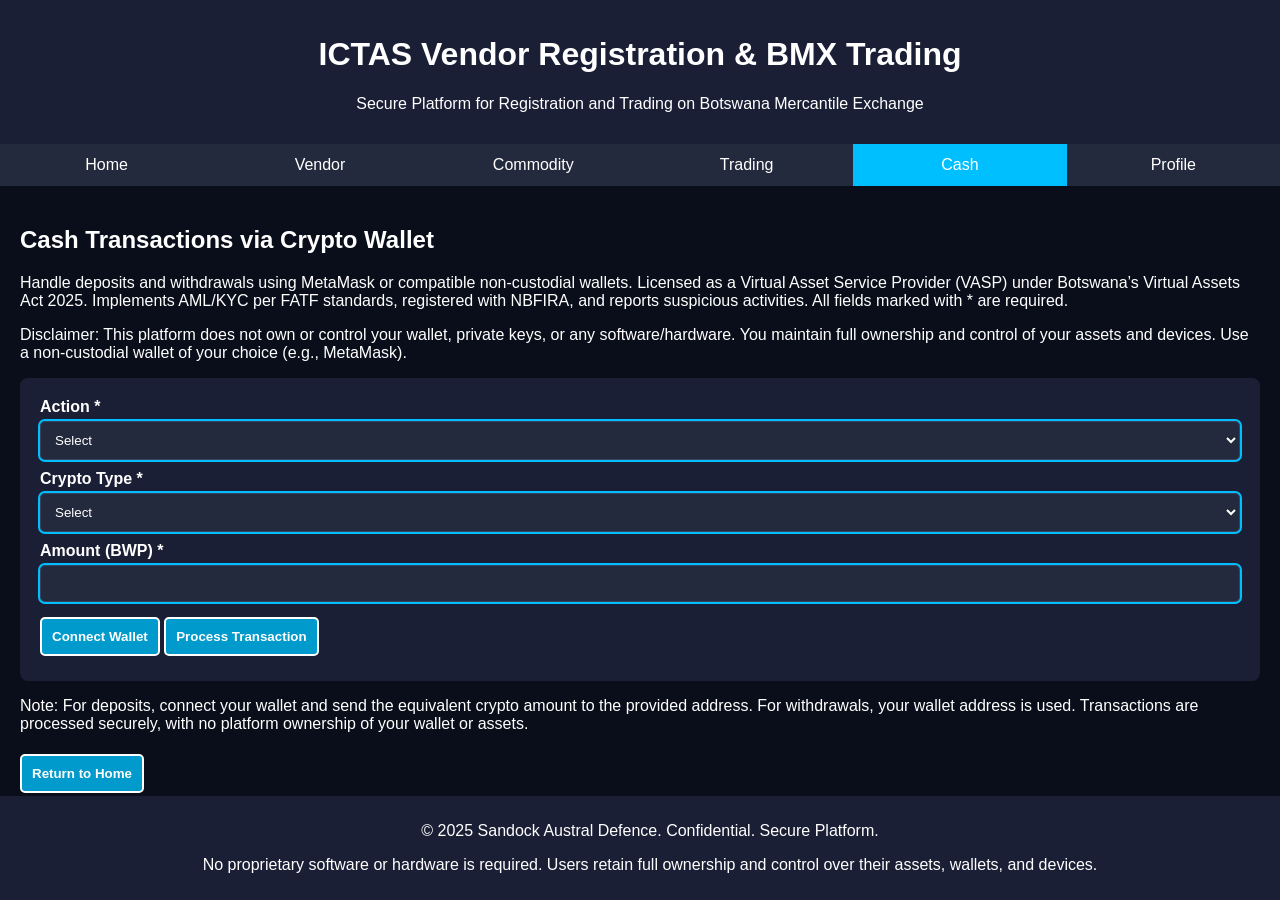
==== cash.html @ 0dfdc039 "Add files via upload Uploading initial ICTAS-A website files" ====
<!-- cash.html -->
<!DOCTYPE html>
<html lang="en">
<head>
    <meta charset="UTF-8">
    <meta name="viewport" content="width=device-width, initial-scale=1.0">
    <title>ICTAS Vendor Registration & BMX Trading - Cash</title>
    <style>
        body { 
            font-family: Arial, sans-serif; 
            margin: 0; 
            padding: 0; 
            background-color: #0A0E1A;
            color: #FFFFFF;
        }
        header { 
            background-color: #1A1F36; 
            color: #FFFFFF; 
            padding: 15px; 
            text-align: center; 
            box-shadow: 0 2px 4px rgba(0,0,0,0.2);
        }
        nav { 
            display: flex; 
            justify-content: space-around; 
            background-color: #242A3D; 
            color: #FFFFFF; 
        }
        nav a { 
            color: #FFFFFF; 
            text-decoration: none; 
            padding: 12px; 
            flex: 1; 
            text-align: center; 
            transition: background-color 0.3s;
        }
        nav a:hover { background-color: #3A425C; }
        nav a.active { background-color: #00BFFF; }
        section { 
            padding: 20px; 
        }
        form { 
            background-color: #1A1F36; 
            padding: 20px; 
            border-radius: 8px; 
        }
        label { 
            display: block; 
            margin-bottom: 5px; 
            font-weight: bold; 
            color: #FFFFFF;
        }
        input, select { 
            width: 100%; 
            margin-bottom: 10px; 
            padding: 10px; 
            box-sizing: border-box; 
            border-radius: 5px; 
            border: 1px solid #3A425C; 
            background-color: #242A3D; 
            color: #FFFFFF; 
            outline: 2px solid #00BFFF;
        }
        button { 
            background-color: #009ACD; /* Darker blue shade */
            color: #FFFFFF; 
            border: 2px solid #FFFFFF; /* White frame */
            cursor: pointer; 
            font-weight: bold; 
            transition: background-color 0.3s, transform 0.1s;
            padding: 10px;
            margin: 5px 0;
            width: auto;
            border-radius: 5px;
        }
        button:hover { background-color: #007B9A; /* Even darker on hover */
        }
        button:active { transform: scale(0.98); }
        footer { 
            background-color: #1A1F36; 
            color: #FFFFFF; 
            text-align: center; 
            padding: 10px; 
            position: fixed; 
            bottom: 0; 
            width: 100%; 
        }
        p, h1, h2, h3, ul, li, a { color: #FFFFFF; }
    </style>
    <script>
        document.querySelector('form').onsubmit = function() {
            alert('Form submitted successfully! (Simulation)');
            return false;
        };
    </script>
</head>
<body>

    <header>
        <h1>ICTAS Vendor Registration & BMX Trading</h1>
        <p>Secure Platform for Registration and Trading on Botswana Mercantile Exchange</p>
    </header>

    <nav>
        <a href="index.html">Home</a>
        <a href="vendor.html">Vendor</a>
        <a href="commodity.html">Commodity</a>
        <a href="trading.html">Trading</a>
        <a href="cash.html" class="active">Cash</a>
        <a href="profile.html">Profile</a>
    </nav>

    <section>
        <h2>Cash Transactions via Crypto Wallet</h2>
        <p>Handle deposits and withdrawals using MetaMask or compatible non-custodial wallets. Licensed as a Virtual Asset Service Provider (VASP) under Botswana’s Virtual Assets Act 2025. Implements AML/KYC per FATF standards, registered with NBFIRA, and reports suspicious activities. All fields marked with * are required.</p>
        <p>Disclaimer: This platform does not own or control your wallet, private keys, or any software/hardware. You maintain full ownership and control of your assets and devices. Use a non-custodial wallet of your choice (e.g., MetaMask).</p>
        <form>
            <label>Action *</label>
            <select required>
                <option>Select</option>
                <option>Deposit</option>
                <option>Withdraw</option>
            </select>
            <label>Crypto Type *</label>
            <select required>
                <option>Select</option>
                <option>USDT (ERC-20)</option>
                <option>BTC (Bitcoin Network)</option>
                <option>ETH (Ethereum)</option>
            </select>
            <label>Amount (BWP) *</label>
            <input type="number" required>
            <button type="button">Connect Wallet</button>
            <button type="submit">Process Transaction</button>
        </form>
        <p>Note: For deposits, connect your wallet and send the equivalent crypto amount to the provided address. For withdrawals, your wallet address is used. Transactions are processed securely, with no platform ownership of your wallet or assets.</p>
        <button onclick="window.location.href='index.html'">Return to Home</button>
    </section>

    <footer>
        <p>© 2025 Sandock Austral Defence. Confidential. Secure Platform.</p>
        <p>No proprietary software or hardware is required. Users retain full ownership and control over their assets, wallets, and devices.</p>
    </footer>

</body>
</html>
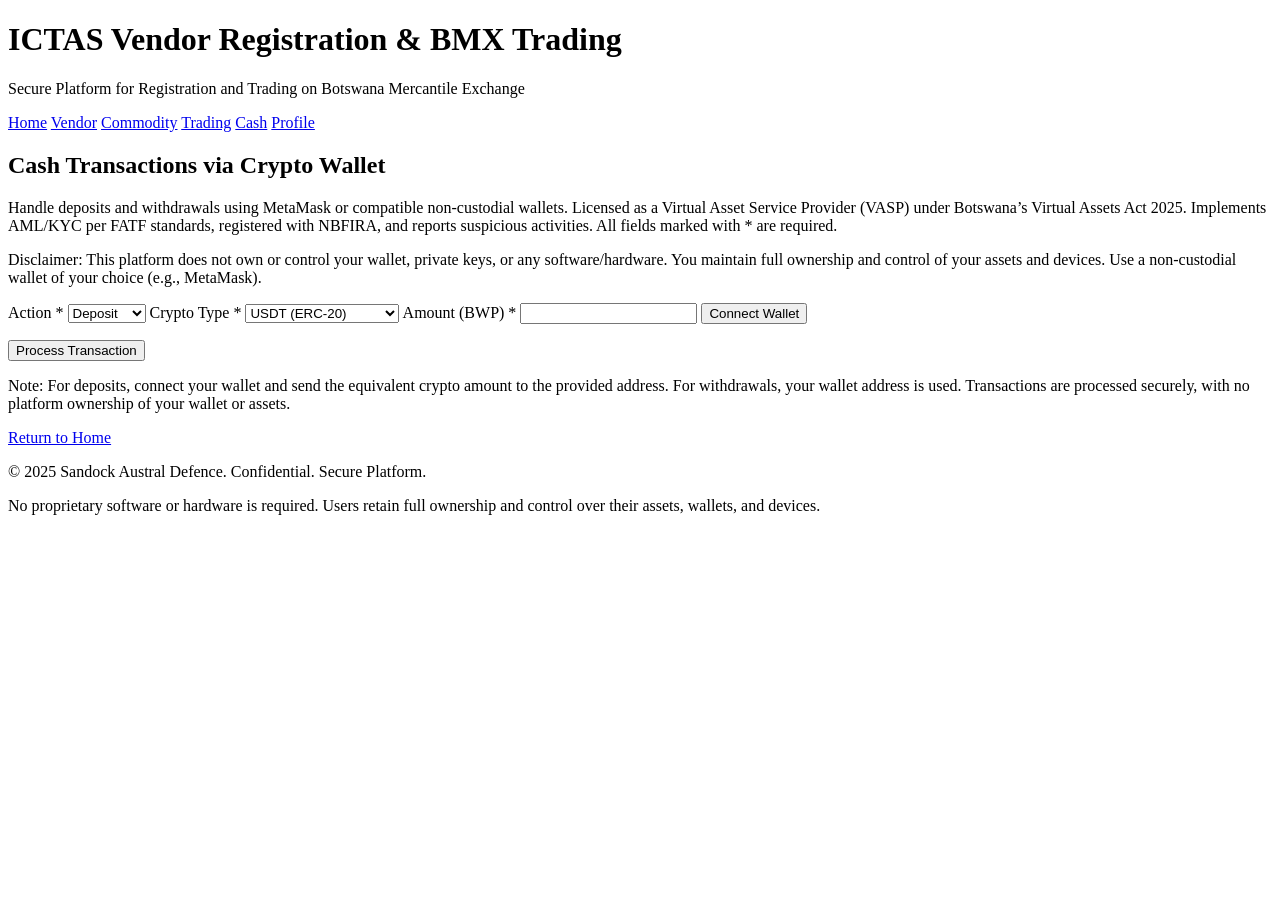
==== commit 4d038ba7: "Update cash.html" ====
--- a/cash.html
+++ b/cash.html
@@ -1,146 +1,75 @@
-<!-- cash.html -->
 <!DOCTYPE html>
 <html lang="en">
 <head>
     <meta charset="UTF-8">
-    <meta name="viewport" content="width=device-width, initial-scale=1.0">
-    <title>ICTAS Vendor Registration & BMX Trading - Cash</title>
-    <style>
-        body { 
-            font-family: Arial, sans-serif; 
-            margin: 0; 
-            padding: 0; 
-            background-color: #0A0E1A;
-            color: #FFFFFF;
-        }
-        header { 
-            background-color: #1A1F36; 
-            color: #FFFFFF; 
-            padding: 15px; 
-            text-align: center; 
-            box-shadow: 0 2px 4px rgba(0,0,0,0.2);
-        }
-        nav { 
-            display: flex; 
-            justify-content: space-around; 
-            background-color: #242A3D; 
-            color: #FFFFFF; 
-        }
-        nav a { 
-            color: #FFFFFF; 
-            text-decoration: none; 
-            padding: 12px; 
-            flex: 1; 
-            text-align: center; 
-            transition: background-color 0.3s;
-        }
-        nav a:hover { background-color: #3A425C; }
-        nav a.active { background-color: #00BFFF; }
-        section { 
-            padding: 20px; 
-        }
-        form { 
-            background-color: #1A1F36; 
-            padding: 20px; 
-            border-radius: 8px; 
-        }
-        label { 
-            display: block; 
-            margin-bottom: 5px; 
-            font-weight: bold; 
-            color: #FFFFFF;
-        }
-        input, select { 
-            width: 100%; 
-            margin-bottom: 10px; 
-            padding: 10px; 
-            box-sizing: border-box; 
-            border-radius: 5px; 
-            border: 1px solid #3A425C; 
-            background-color: #242A3D; 
-            color: #FFFFFF; 
-            outline: 2px solid #00BFFF;
-        }
-        button { 
-            background-color: #009ACD; /* Darker blue shade */
-            color: #FFFFFF; 
-            border: 2px solid #FFFFFF; /* White frame */
-            cursor: pointer; 
-            font-weight: bold; 
-            transition: background-color 0.3s, transform 0.1s;
-            padding: 10px;
-            margin: 5px 0;
-            width: auto;
-            border-radius: 5px;
-        }
-        button:hover { background-color: #007B9A; /* Even darker on hover */
-        }
-        button:active { transform: scale(0.98); }
-        footer { 
-            background-color: #1A1F36; 
-            color: #FFFFFF; 
-            text-align: center; 
-            padding: 10px; 
-            position: fixed; 
-            bottom: 0; 
-            width: 100%; 
-        }
-        p, h1, h2, h3, ul, li, a { color: #FFFFFF; }
-    </style>
-    <script>
-        document.querySelector('form').onsubmit = function() {
-            alert('Form submitted successfully! (Simulation)');
-            return false;
-        };
-    </script>
+    <title>ICTAS - Cash Transactions</title>
+    <link rel="stylesheet" href="styles.css">
 </head>
 <body>
-
     <header>
         <h1>ICTAS Vendor Registration & BMX Trading</h1>
         <p>Secure Platform for Registration and Trading on Botswana Mercantile Exchange</p>
     </header>
-
     <nav>
         <a href="index.html">Home</a>
         <a href="vendor.html">Vendor</a>
         <a href="commodity.html">Commodity</a>
         <a href="trading.html">Trading</a>
-        <a href="cash.html" class="active">Cash</a>
+        <a href="cash.html">Cash</a>
         <a href="profile.html">Profile</a>
     </nav>
-
-    <section>
+    <main>
         <h2>Cash Transactions via Crypto Wallet</h2>
         <p>Handle deposits and withdrawals using MetaMask or compatible non-custodial wallets. Licensed as a Virtual Asset Service Provider (VASP) under Botswana’s Virtual Assets Act 2025. Implements AML/KYC per FATF standards, registered with NBFIRA, and reports suspicious activities. All fields marked with * are required.</p>
         <p>Disclaimer: This platform does not own or control your wallet, private keys, or any software/hardware. You maintain full ownership and control of your assets and devices. Use a non-custodial wallet of your choice (e.g., MetaMask).</p>
-        <form>
-            <label>Action *</label>
-            <select required>
-                <option>Select</option>
-                <option>Deposit</option>
-                <option>Withdraw</option>
-            </select>
-            <label>Crypto Type *</label>
-            <select required>
-                <option>Select</option>
-                <option>USDT (ERC-20)</option>
-                <option>BTC (Bitcoin Network)</option>
-                <option>ETH (Ethereum)</option>
-            </select>
-            <label>Amount (BWP) *</label>
-            <input type="number" required>
-            <button type="button">Connect Wallet</button>
+        <form id="cashForm">
+            <label>Action * <select id="action" required><option>Deposit</option><option>Withdraw</option></select></label>
+            <label>Crypto Type * <select id="cryptoType" required><option>USDT (ERC-20)</option><option>BTC (Bitcoin Network)</option><option>ETH (Ethereum)</option></select></label>
+            <label>Amount (BWP) * <input type="number" id="amount" required></label>
+            <button type="button" id="connectWallet">Connect Wallet</button>
+            <p id="walletAddress"></p>
             <button type="submit">Process Transaction</button>
         </form>
         <p>Note: For deposits, connect your wallet and send the equivalent crypto amount to the provided address. For withdrawals, your wallet address is used. Transactions are processed securely, with no platform ownership of your wallet or assets.</p>
-        <button onclick="window.location.href='index.html'">Return to Home</button>
-    </section>
-
+        <a href="index.html">Return to Home</a>
+    </main>
     <footer>
         <p>© 2025 Sandock Austral Defence. Confidential. Secure Platform.</p>
         <p>No proprietary software or hardware is required. Users retain full ownership and control over their assets, wallets, and devices.</p>
     </footer>
+    <script>
+        if (!localStorage.getItem('user')) alert('Register/login first.');
 
+        let accounts = [];
+
+        // Connect Wallet
+        document.getElementById('connectWallet').addEventListener('click', async () => {
+            if (window.ethereum) {
+                try {
+                    accounts = await window.ethereum.request({ method: 'eth_requestAccounts' });
+                    document.getElementById('walletAddress').textContent = `Connected: ${accounts[0]}`;
+                } catch (err) {
+                    alert('Wallet connection failed.');
+                }
+            } else alert('MetaMask not detected.');
+        });
+
+        // Process Transaction
+        document.getElementById('cashForm').addEventListener('submit', e => {
+            e.preventDefault();
+            if (!accounts.length) return alert('Connect wallet first.');
+            if (!document.getElementById('cashForm').checkValidity()) return alert('Fill required fields.');
+            const action = document.getElementById('action').value;
+            const amount = document.getElementById('amount').value;
+            setTimeout(() => {
+                const txHash = '0x' + Math.random().toString(16).slice(2);
+                let balance = parseFloat(localStorage.getItem('balance') || '0');
+                balance = action === 'Deposit' ? balance + parseFloat(amount) : balance - parseFloat(amount);
+                if (balance < 0) return alert('Insufficient balance.');
+                localStorage.setItem('balance', balance);
+                alert(`${action} Processed. Tx Hash: ${txHash} (simulated). New Balance: ${balance} BWP.`);
+            }, 2000); // Mock AML check delay
+        });
+    </script>
 </body>
-</html>+</html>
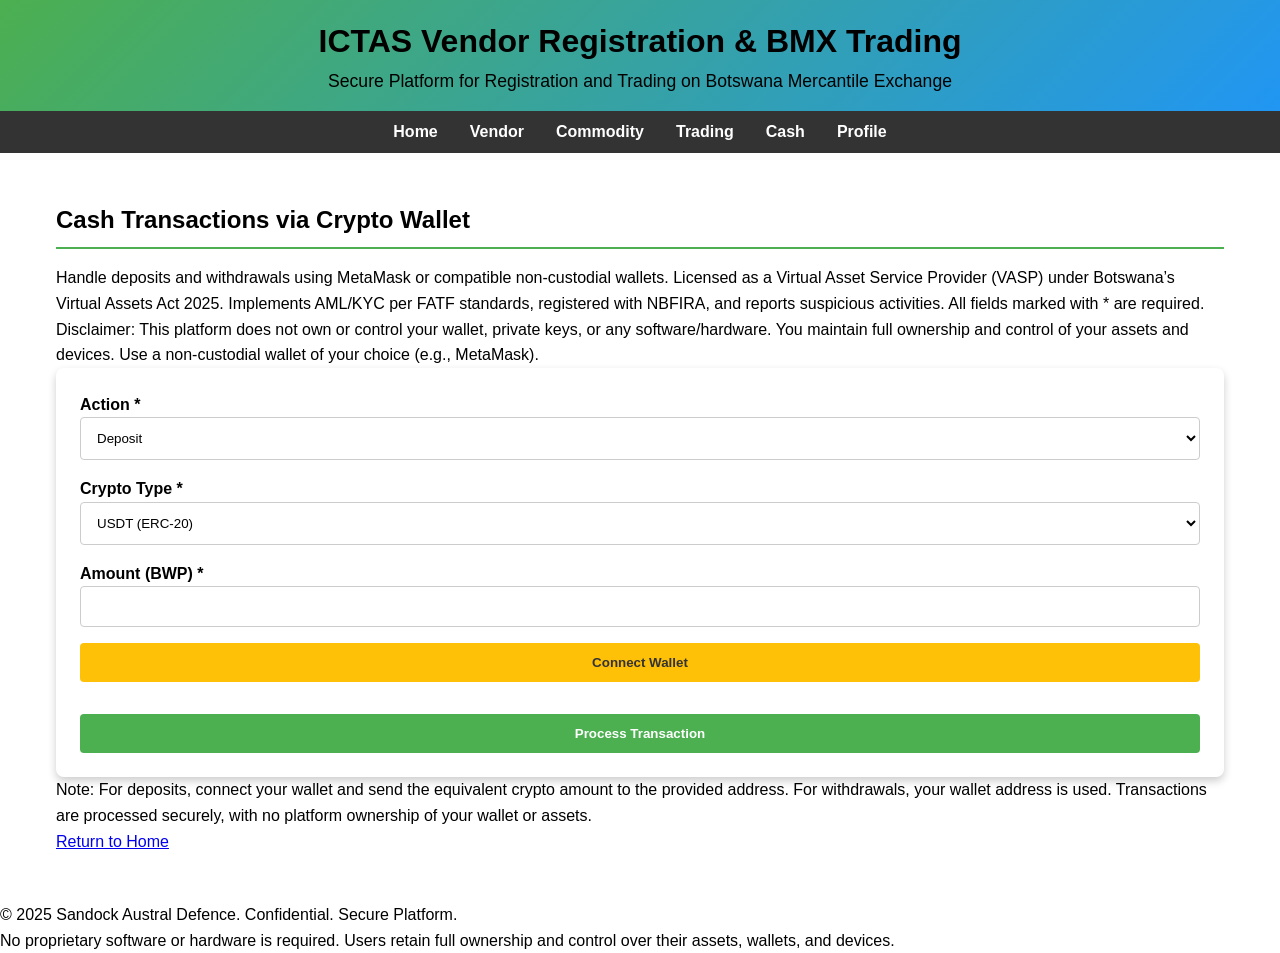
==== commit d8525d36: "Update cash.html" ====
--- a/cash.html
+++ b/cash.html
@@ -4,7 +4,7 @@
     <meta charset="UTF-8">
     <title>ICTAS - Cash Transactions</title>
     <link rel="stylesheet" href="styles.css">
-</head>
+</head><link rel="stylesheet" href="styles.css">
 <body>
     <header>
         <h1>ICTAS Vendor Registration & BMX Trading</h1>
@@ -73,3 +73,4 @@
     </script>
 </body>
 </html>
+
--- a/styles.css
+++ b/styles.css
@@ -0,0 +1,216 @@
+/* Reset and Base Styles */
+* {
+    margin: 0;
+    padding: 0;
+    box-sizing: border-box;
+}
+
+body {
+    font-family: -apple-system, BlinkMacSystemFont, 'Segoe UI', Roboto, Oxygen, Ubuntu, Cantarell, sans-serif;
+    line-height: 1.6;
+    transition: background-color 0.3s, color 0.3s;
+}
+
+.dark {
+    background-color: #1e1e1e;
+    color: #ffffff;
+}
+
+.light {
+    background-color: #ffffff;
+    color: #333333;
+}
+
+/* Header */
+header {
+    background: linear-gradient(135deg, #4CAF50, #2196F3); /* Gradient accent */
+    padding: 1rem;
+    text-align: center;
+    box-shadow: 0 2px 4px rgba(0, 0, 0, 0.1);
+}
+
+header h1 {
+    font-size: 2rem;
+}
+
+header p {
+    font-size: 1.1rem;
+}
+
+/* Navigation */
+nav {
+    display: flex;
+    justify-content: center;
+    background-color: #333333; /* Dark nav for both themes */
+    padding: 0.5rem;
+}
+
+nav a {
+    color: #ffffff;
+    text-decoration: none;
+    margin: 0 1rem;
+    font-weight: bold;
+    transition: color 0.3s;
+}
+
+nav a:hover {
+    color: #4CAF50;
+}
+
+/* Main Content */
+main {
+    max-width: 1200px;
+    margin: 2rem auto;
+    padding: 1rem;
+}
+
+h2, h3 {
+    margin-bottom: 1rem;
+    border-bottom: 2px solid #4CAF50;
+    padding-bottom: 0.5rem;
+}
+
+/* Forms */
+form {
+    display: flex;
+    flex-direction: column;
+    gap: 1rem;
+    background: rgba(255, 255, 255, 0.1); /* Semi-transparent for dark mode */
+    padding: 1.5rem;
+    border-radius: 8px;
+    box-shadow: 0 4px 8px rgba(0, 0, 0, 0.2);
+}
+
+label {
+    display: flex;
+    flex-direction: column;
+    font-weight: bold;
+}
+
+input, select, textarea {
+    padding: 0.75rem;
+    border: 1px solid #ccc;
+    border-radius: 4px;
+    background: inherit;
+    color: inherit;
+    transition: border-color 0.3s;
+}
+
+input:focus, select:focus, textarea:focus {
+    border-color: #4CAF50;
+    outline: none;
+}
+
+button {
+    padding: 0.75rem 1.5rem;
+    background-color: #4CAF50;
+    color: #ffffff;
+    border: none;
+    border-radius: 4px;
+    cursor: pointer;
+    transition: background-color 0.3s, transform 0.1s;
+    font-weight: bold;
+}
+
+button:hover {
+    background-color: #45a049;
+    transform: translateY(-2px);
+}
+
+button:active {
+    transform: translateY(0);
+}
+
+/* Tables */
+table {
+    width: 100%;
+    border-collapse: collapse;
+    margin-bottom: 1rem;
+}
+
+th, td {
+    padding: 0.75rem;
+    text-align: left;
+    border: 1px solid #ddd;
+}
+
+th {
+    background-color: #4CAF50;
+    color: #ffffff;
+}
+
+tr:nth-child(even) {
+    background-color: rgba(255, 255, 255, 0.05); /* Zebra stripes */
+}
+
+/* Light Theme Overrides */
+.light header {
+    background: linear-gradient(135deg, #2196F3, #4CAF50);
+}
+
+.light nav {
+    background-color: #f0f0f0;
+}
+
+.light nav a {
+    color: #333333;
+}
+
+.light nav a:hover {
+    color: #2196F3;
+}
+
+.light form {
+    background: rgba(0, 0, 0, 0.05);
+}
+
+.light th {
+    background-color: #2196F3;
+}
+
+.light button {
+    background-color: #2196F3;
+}
+
+.light button:hover {
+    background-color: #1e88e5;
+}
+
+.light tr:nth-child(even) {
+    background-color: #f9f9f9;
+}
+
+/* Responsive Design */
+@media (max-width: 768px) {
+    nav {
+        flex-direction: column;
+    }
+
+    nav a {
+        margin: 0.5rem 0;
+    }
+
+    form {
+        padding: 1rem;
+    }
+}
+
+/* Icons (assuming Font Awesome linked) */
+button i {
+    margin-right: 0.5rem;
+}
+
+/* Specific Elements */
+#getLocation, #connectWallet, #initiateSettlement {
+    background-color: #FFC107; /* Yellow accent for special buttons */
+    color: #333333;
+}
+
+#getLocation:hover, #connectWallet:hover, #initiateSettlement:hover {
+    background-color: #FFB300;
+}
+
+#walletAddress {
+    color: #4CAF50;
+    font-weight: bold;
+}
--- a/styles.css
+++ b/styles.css
@@ -0,0 +1,216 @@
+/* Reset and Base Styles */
+* {
+    margin: 0;
+    padding: 0;
+    box-sizing: border-box;
+}
+
+body {
+    font-family: -apple-system, BlinkMacSystemFont, 'Segoe UI', Roboto, Oxygen, Ubuntu, Cantarell, sans-serif;
+    line-height: 1.6;
+    transition: background-color 0.3s, color 0.3s;
+}
+
+.dark {
+    background-color: #1e1e1e;
+    color: #ffffff;
+}
+
+.light {
+    background-color: #ffffff;
+    color: #333333;
+}
+
+/* Header */
+header {
+    background: linear-gradient(135deg, #4CAF50, #2196F3); /* Gradient accent */
+    padding: 1rem;
+    text-align: center;
+    box-shadow: 0 2px 4px rgba(0, 0, 0, 0.1);
+}
+
+header h1 {
+    font-size: 2rem;
+}
+
+header p {
+    font-size: 1.1rem;
+}
+
+/* Navigation */
+nav {
+    display: flex;
+    justify-content: center;
+    background-color: #333333; /* Dark nav for both themes */
+    padding: 0.5rem;
+}
+
+nav a {
+    color: #ffffff;
+    text-decoration: none;
+    margin: 0 1rem;
+    font-weight: bold;
+    transition: color 0.3s;
+}
+
+nav a:hover {
+    color: #4CAF50;
+}
+
+/* Main Content */
+main {
+    max-width: 1200px;
+    margin: 2rem auto;
+    padding: 1rem;
+}
+
+h2, h3 {
+    margin-bottom: 1rem;
+    border-bottom: 2px solid #4CAF50;
+    padding-bottom: 0.5rem;
+}
+
+/* Forms */
+form {
+    display: flex;
+    flex-direction: column;
+    gap: 1rem;
+    background: rgba(255, 255, 255, 0.1); /* Semi-transparent for dark mode */
+    padding: 1.5rem;
+    border-radius: 8px;
+    box-shadow: 0 4px 8px rgba(0, 0, 0, 0.2);
+}
+
+label {
+    display: flex;
+    flex-direction: column;
+    font-weight: bold;
+}
+
+input, select, textarea {
+    padding: 0.75rem;
+    border: 1px solid #ccc;
+    border-radius: 4px;
+    background: inherit;
+    color: inherit;
+    transition: border-color 0.3s;
+}
+
+input:focus, select:focus, textarea:focus {
+    border-color: #4CAF50;
+    outline: none;
+}
+
+button {
+    padding: 0.75rem 1.5rem;
+    background-color: #4CAF50;
+    color: #ffffff;
+    border: none;
+    border-radius: 4px;
+    cursor: pointer;
+    transition: background-color 0.3s, transform 0.1s;
+    font-weight: bold;
+}
+
+button:hover {
+    background-color: #45a049;
+    transform: translateY(-2px);
+}
+
+button:active {
+    transform: translateY(0);
+}
+
+/* Tables */
+table {
+    width: 100%;
+    border-collapse: collapse;
+    margin-bottom: 1rem;
+}
+
+th, td {
+    padding: 0.75rem;
+    text-align: left;
+    border: 1px solid #ddd;
+}
+
+th {
+    background-color: #4CAF50;
+    color: #ffffff;
+}
+
+tr:nth-child(even) {
+    background-color: rgba(255, 255, 255, 0.05); /* Zebra stripes */
+}
+
+/* Light Theme Overrides */
+.light header {
+    background: linear-gradient(135deg, #2196F3, #4CAF50);
+}
+
+.light nav {
+    background-color: #f0f0f0;
+}
+
+.light nav a {
+    color: #333333;
+}
+
+.light nav a:hover {
+    color: #2196F3;
+}
+
+.light form {
+    background: rgba(0, 0, 0, 0.05);
+}
+
+.light th {
+    background-color: #2196F3;
+}
+
+.light button {
+    background-color: #2196F3;
+}
+
+.light button:hover {
+    background-color: #1e88e5;
+}
+
+.light tr:nth-child(even) {
+    background-color: #f9f9f9;
+}
+
+/* Responsive Design */
+@media (max-width: 768px) {
+    nav {
+        flex-direction: column;
+    }
+
+    nav a {
+        margin: 0.5rem 0;
+    }
+
+    form {
+        padding: 1rem;
+    }
+}
+
+/* Icons (assuming Font Awesome linked) */
+button i {
+    margin-right: 0.5rem;
+}
+
+/* Specific Elements */
+#getLocation, #connectWallet, #initiateSettlement {
+    background-color: #FFC107; /* Yellow accent for special buttons */
+    color: #333333;
+}
+
+#getLocation:hover, #connectWallet:hover, #initiateSettlement:hover {
+    background-color: #FFB300;
+}
+
+#walletAddress {
+    color: #4CAF50;
+    font-weight: bold;
+}
